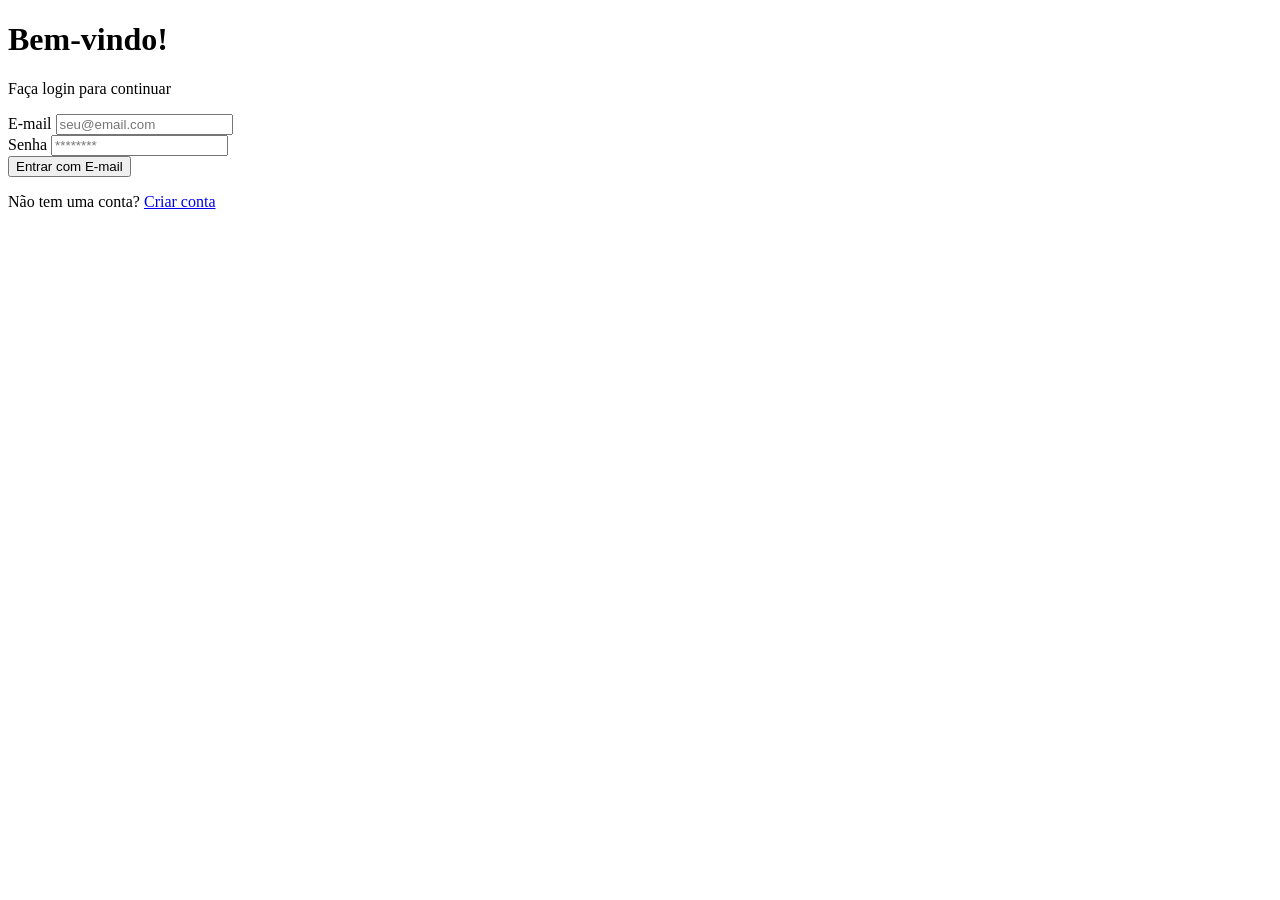
==== index.html @ 20ca3176 "feat: implementa Caso de Uso 03 - Realizar login Autenticacao por e-mail e senha contra os usuarios " ====
<!DOCTYPE html>
<html lang="pt-BR">
<head>
<meta charset="UTF-8">
<meta name="viewport" content="width=device-width, initial-scale=1.0">
<title>SmartList - Login</title>
<link rel="stylesheet" href="css/style.css">
</head>
<body>
  <div class="app">
    <div class="header">
      <h1>Bem-vindo!</h1>
      <p>Faça login para continuar</p>
    </div>
    <div class="content">
      <div id="erro" class="error-msg"></div>
      <form id="form-login">
        <div class="field">
          <label for="email">E-mail</label>
          <input type="email" id="email" placeholder="seu@email.com" required>
        </div>
        <div class="field">
          <label for="senha">Senha</label>
          <input type="password" id="senha" placeholder="********" required>
        </div>
        <button type="submit" class="btn btn-primary">Entrar com E-mail</button>
      </form>
      <p class="link-row">Não tem uma conta? <a href="cadastro.html">Criar conta</a></p>
    </div>
  </div>

  <script src="js/auth.js"></script>
  <script>
    document.getElementById("form-login").addEventListener("submit", function (e) {
      e.preventDefault();
      const email = document.getElementById("email").value.trim();
      const senha = document.getElementById("senha").value;
      const erroBox = document.getElementById("erro");

      const resultado = realizarLogin(email, senha);
      if (!resultado.ok) {
        erroBox.textContent = resultado.erro;
        erroBox.classList.add("show");
        return;
      }

      erroBox.classList.remove("show");
      window.location.href = "home.html";
    });
  </script>
</body>
</html>
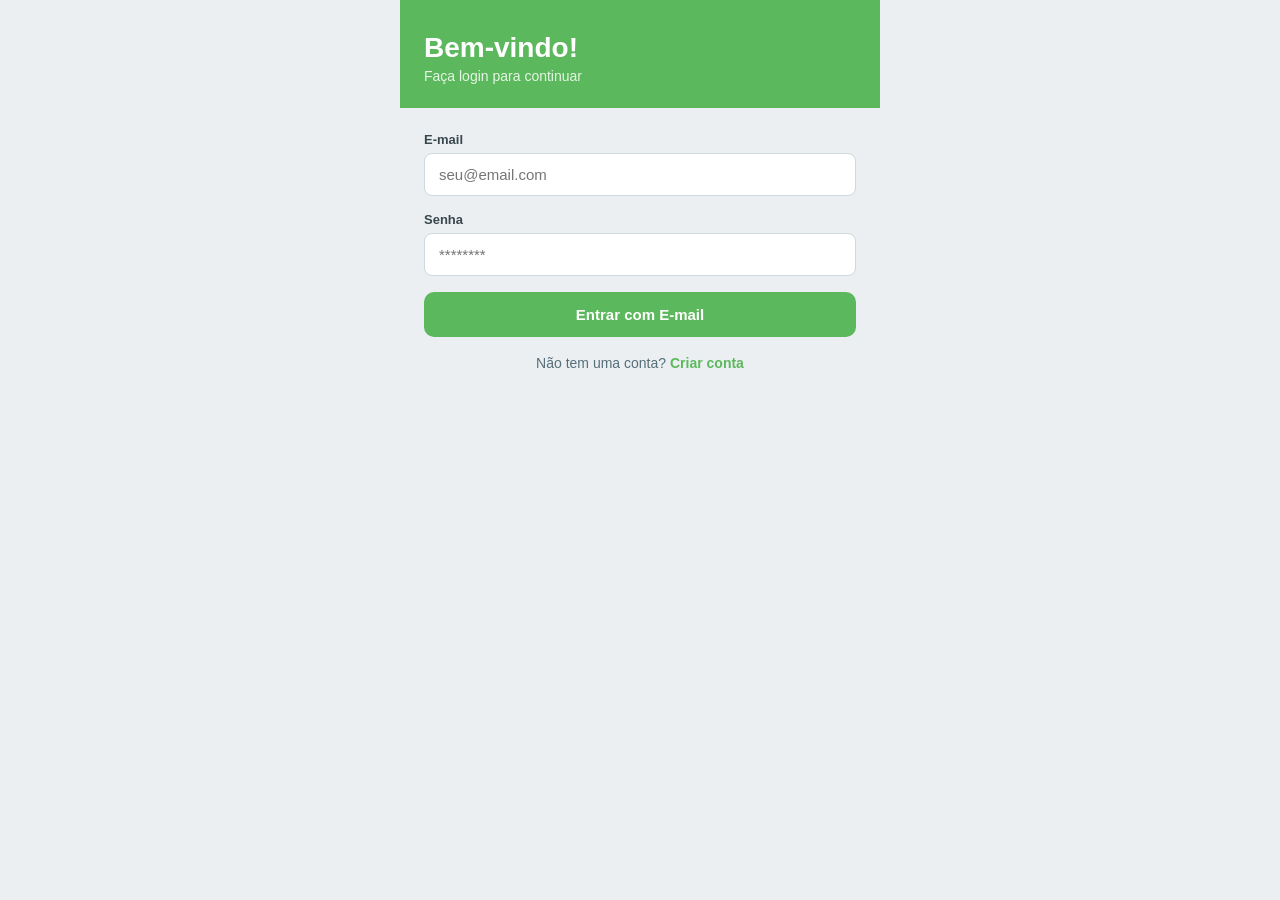
==== commit d4fe8bab: "feat: integra login com a API (POST /api/auth/login) e remove usuarios do localStorage Co-Authored-B" ====
--- a/index.html
+++ b/index.html
@@ -29,15 +29,16 @@
     </div>
   </div>
 
+  <script src="js/api.js"></script>
   <script src="js/auth.js"></script>
   <script>
-    document.getElementById("form-login").addEventListener("submit", function (e) {
+    document.getElementById("form-login").addEventListener("submit", async function (e) {
       e.preventDefault();
       const email = document.getElementById("email").value.trim();
       const senha = document.getElementById("senha").value;
       const erroBox = document.getElementById("erro");
 
-      const resultado = realizarLogin(email, senha);
+      const resultado = await realizarLogin(email, senha);
       if (!resultado.ok) {
         erroBox.textContent = resultado.erro;
         erroBox.classList.add("show");
--- a/css/style.css
+++ b/css/style.css
@@ -0,0 +1,233 @@
+* {
+  box-sizing: border-box;
+  margin: 0;
+  padding: 0;
+  font-family: 'Segoe UI', Arial, sans-serif;
+}
+
+body {
+  background: #eceff1;
+  color: #263238;
+  min-height: 100vh;
+}
+
+.app {
+  max-width: 480px;
+  margin: 0 auto;
+  min-height: 100vh;
+  background: #eceff1;
+  display: flex;
+  flex-direction: column;
+}
+
+.header {
+  background: #5cb85c;
+  color: #fff;
+  padding: 32px 24px 24px;
+}
+
+.header h1 {
+  font-size: 28px;
+  margin-bottom: 4px;
+}
+
+.header p {
+  color: #e5f5e5;
+  font-size: 14px;
+}
+
+.header--compact {
+  display: flex;
+  align-items: center;
+  gap: 12px;
+  padding: 20px 24px;
+}
+
+.back-link {
+  color: #fff;
+  text-decoration: none;
+  font-size: 22px;
+}
+
+.content {
+  flex: 1;
+  padding: 24px;
+}
+
+.field {
+  margin-bottom: 16px;
+}
+
+.field label {
+  display: block;
+  font-size: 13px;
+  font-weight: 600;
+  margin-bottom: 6px;
+  color: #37474f;
+}
+
+.field input,
+.field select {
+  width: 100%;
+  padding: 12px 14px;
+  border: 1px solid #cfd8dc;
+  border-radius: 8px;
+  font-size: 15px;
+  background: #fff;
+}
+
+.field input:focus,
+.field select:focus {
+  outline: none;
+  border-color: #5cb85c;
+}
+
+.btn {
+  display: block;
+  width: 100%;
+  padding: 14px;
+  border: none;
+  border-radius: 10px;
+  font-size: 15px;
+  font-weight: 700;
+  cursor: pointer;
+  text-align: center;
+  text-decoration: none;
+}
+
+.btn-primary {
+  background: #5cb85c;
+  color: #fff;
+}
+
+.btn-primary:hover {
+  background: #4cae4c;
+}
+
+.btn-outline {
+  background: #fff;
+  color: #37474f;
+  border: 2px dashed #b0bec5;
+}
+
+.btn-danger {
+  background: #e57373;
+  color: #fff;
+  padding: 8px 12px;
+  font-size: 13px;
+}
+
+.btn-small {
+  padding: 8px 14px;
+  font-size: 13px;
+}
+
+.link-row {
+  text-align: center;
+  margin-top: 18px;
+  font-size: 14px;
+  color: #546e7a;
+}
+
+.link-row a {
+  color: #5cb85c;
+  font-weight: 700;
+  text-decoration: none;
+}
+
+.error-msg {
+  background: #ffebee;
+  color: #c62828;
+  border: 1px solid #ffcdd2;
+  border-radius: 8px;
+  padding: 10px 14px;
+  font-size: 13px;
+  margin-bottom: 16px;
+  display: none;
+}
+
+.error-msg.show {
+  display: block;
+}
+
+.card {
+  background: #fff;
+  border-radius: 10px;
+  padding: 18px;
+  margin-bottom: 14px;
+  box-shadow: 0 1px 3px rgba(0,0,0,0.08);
+}
+
+.card-empty {
+  border: 2px dashed #cfd8dc;
+  text-align: center;
+  color: #90a4ae;
+  padding: 36px 18px;
+}
+
+.list-item {
+  display: flex;
+  align-items: center;
+  justify-content: space-between;
+  background: #fff;
+  border-radius: 10px;
+  padding: 14px 16px;
+  margin-bottom: 10px;
+  box-shadow: 0 1px 3px rgba(0,0,0,0.06);
+}
+
+.list-item.done span.item-name {
+  text-decoration: line-through;
+  color: #90a4ae;
+}
+
+.list-item .item-actions {
+  display: flex;
+  gap: 10px;
+  align-items: center;
+}
+
+.list-item .item-actions button {
+  border: none;
+  background: none;
+  cursor: pointer;
+  font-size: 16px;
+}
+
+section-title, .section-title {
+  font-size: 16px;
+  font-weight: 700;
+  margin: 8px 0 12px;
+  color: #37474f;
+}
+
+.history-item {
+  background: #fff;
+  border-radius: 10px;
+  padding: 16px;
+  margin-bottom: 12px;
+  box-shadow: 0 1px 3px rgba(0,0,0,0.06);
+}
+
+.history-item a {
+  color: inherit;
+  text-decoration: none;
+}
+
+.progress-bar {
+  height: 8px;
+  background: #eceff1;
+  border-radius: 4px;
+  overflow: hidden;
+  margin-top: 8px;
+}
+
+.progress-bar-fill {
+  height: 100%;
+  background: #5cb85c;
+}
+
+.muted {
+  color: #78909c;
+  font-size: 13px;
+}
